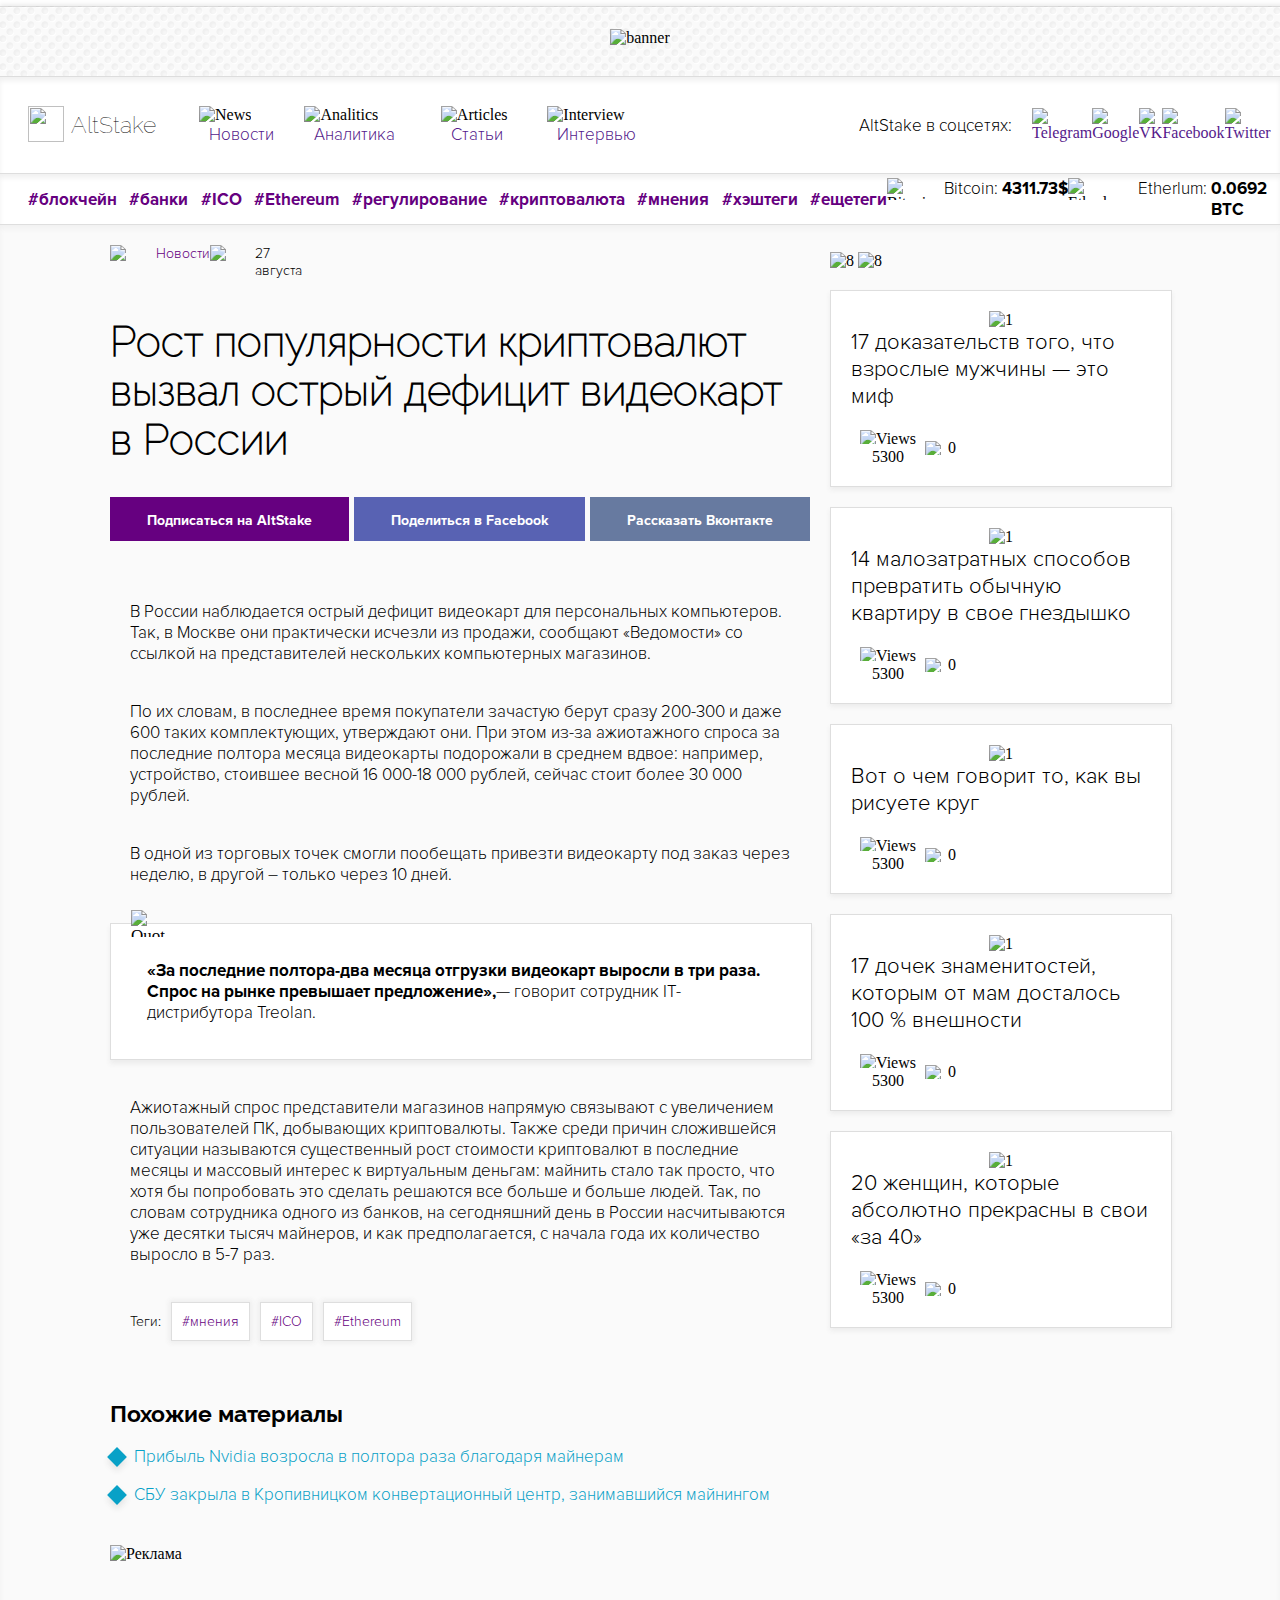
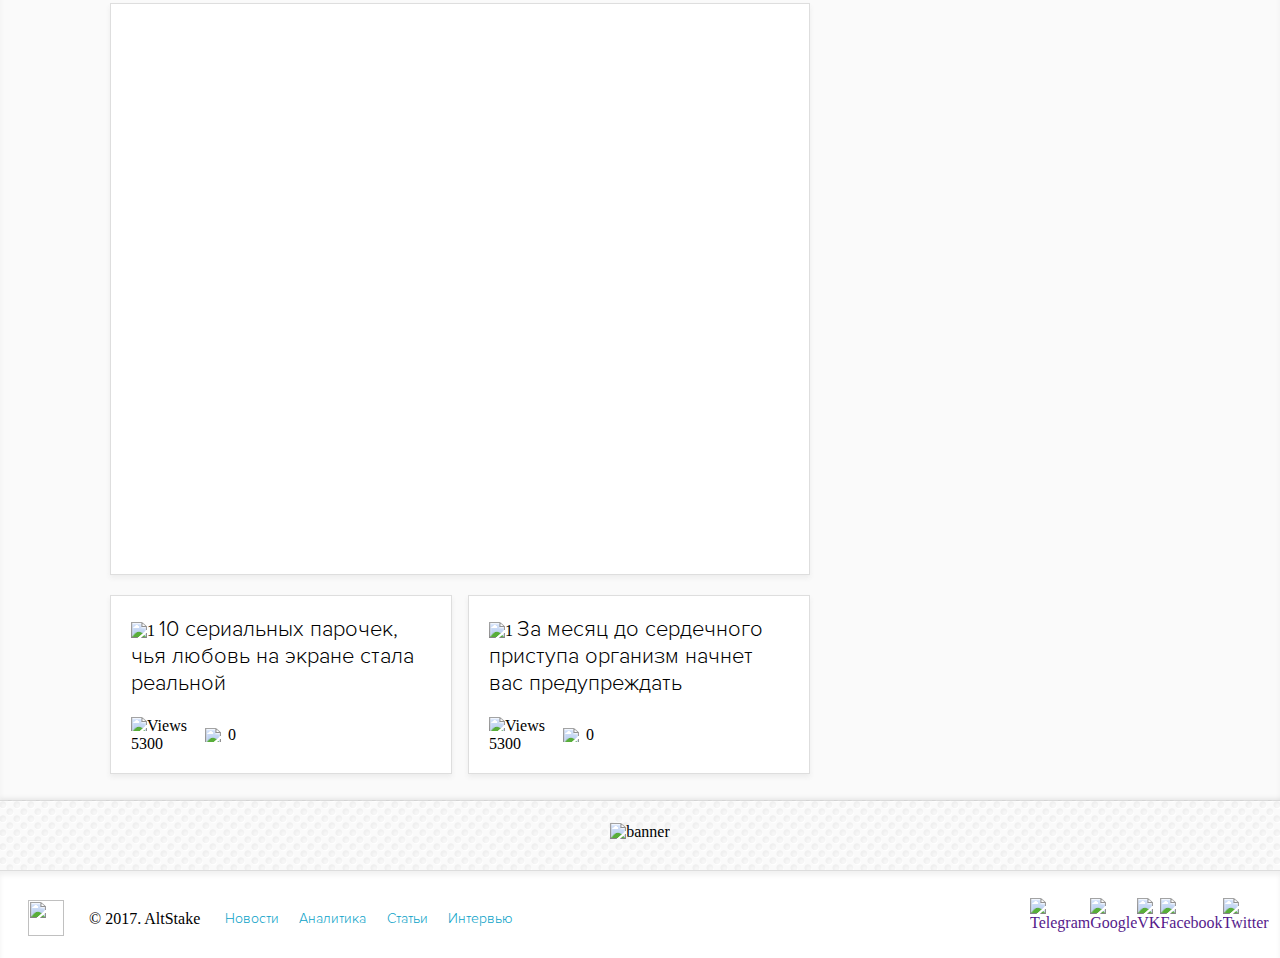
==== altStake/index.html @ 03b5935c "конец верстки" ====
<!doctype html>
<html lang="ru">
<head>
    <meta charset="UTF-8">
    <meta name="viewport"
          content="width=device-width, user-scalable=no, initial-scale=1.0, maximum-scale=1.0, minimum-scale=1.0">
    <meta http-equiv="X-UA-Compatible" content="ie=edge">
    <link rel="stylesheet" href="css/style.css">
    <link rel="icon" type="image/png" sizes="16x16" href="favicon-16x16.png">
    <title>AltStake</title>
</head>
<body>
    <div class="banner">
        <img src="img/top.png" alt="banner">
    </div>
    <div class="top flex between">
        <div class=" flex between top-left">
            <div class="top__logo">
                <img class="top__logo-img" src ="img/logo.png">
                <p class="top__logo-text"><span>Alt</span>Stake</p>
            </div>
            <div class="top__links flex between">
                <div class="top__link-nav">
                    <img src="img/news.png" alt="News"><a href="">Новости</a>
                </div>
                <div class="top__link-nav">
                    <img src="img/analitic.png" alt="Analitics"><a href="">Аналитика</a>
                </div>
                <div class="top__link-nav">
                    <img src="img/articles.png" alt="Articles"><a href="">Статьи</a>
                </div>
                <div class="top__link-nav">
                    <img src="img/interview.png" alt="Interview"><a href="">Интервью</a>
                </div>
            </div>
        </div>
        <div class=" flex between top-right">
            <p>AltStake в соцсетях: </p>
            <div class="flex between top-images">
                <a href="">
                    <img src="img/tg.png" alt="Telegram">
                </a>
                <a href="">
                    <img src="img/g.png" alt="Google">
                </a>
                <a href="">
                    <img src="img/vk.png" alt="VK">
                </a>
                <a href="">
                    <img src="img/fb.png" alt="Facebook">
                </a>
                <a href="">
                    <img src="img/tw.png" alt="Twitter">
                </a>
            </div>
        </div>
    </div>
    <div class="subtop-wrap">
        <div class="subtop flex between">
            <div class="subtop-left flex between" id="tags">
                <a href="">#блокчейн</a>
                <a href="">#банки</a>
                <a href="">#ICO</a>
                <a href="">#Ethereum</a>
                <a href="">#регулирование</a>
                <a href="">#криптовалюта</a>
                <a href="">#мнения</a>
                <a href="">#хэштеги</a>
                <a href="">#ещетеги</a>
            </div>
            <div class="subtop-right flex between">
                <div class="subtop-item flex">
                    <img src="img/coin.png" alt="Bitcoin">
                    <p>Bitcoin: </p>
                    <span>4311.73$</span>
                </div>
                <div class="subtop-item flex">
                    <img src="img/etherlum.png"alt="Etherlum">
                    <p>Etherlum: </p>
                    <span>0.0692 BTC</span>
                </div>
            </div>
        </div>
    </div>
    <div class="bg-wrap">

        <div class="flex between content ma">
            <div class="left-content call-2">
                <div class="info flex between">
                    <div class="info-news flex">
                        <img src="img/low-news.png" alt="News">
                        <a href="" class="news-link">Новости</a>
                    </div>
                    <div class="info-date flex">
                        <img src="img/low-date.png" alt="Date">
                        <p>27 августа</p>
                    </div>
                </div>
                <h1 class="title">Рост популярности криптовалют вызвал острый дефицит видеокарт в России</h1>
                <div class="share flex between call-2">
                    <a href="#" class="share-at">Подписаться на AltStake</a>
                    <a href="#" class="share-fb">Поделиться в Facebook</a>
                    <a href="#" class="share-vk">Рассказать Вконтакте</a>
                </div>
                <div class="text ma">
                    <p>В России наблюдается острый дефицит видеокарт для персональных компьютеров. Так, в Москве они практически исчезли из продажи, сообщают «Ведомости» со ссылкой на представителей нескольких компьютерных магазинов.</p>
                    <p>По их словам, в последнее время покупатели зачастую берут сразу 200-300 и даже 600 таких комплектующих, утверждают они. При этом из-за ажиотажного спроса за последние полтора месяца видеокарты подорожали в среднем вдвое: например, устройство, стоившее весной 16 000-18 000 рублей, сейчас стоит более 30 000 рублей.</p>
                    <p>В одной из торговых точек смогли пообещать привезти видеокарту под заказ через неделю, в другой – только через 10 дней.</p>
                    <div class="quotes call-2">
                        <img src="img/quotes.png" alt="Quotes">
                        <p><span>«За последние полтора-два месяца отгрузки видеокарт выросли в три раза. Спрос на рынке превышает предложение»,</span>— говорит сотрудник IT-дистрибутора Treolan.</p>
                    </div>
                    <p>Ажиотажный спрос представители магазинов напрямую связывают с увеличением пользователей ПК, добывающих криптовалюты. Также среди причин сложившейся ситуации называются существенный рост стоимости криптовалют в последние месяцы и массовый интерес к виртуальным деньгам: майнить стало так просто, что хотя бы попробовать это сделать решаются все больше и больше людей. Так, по словам сотрудника одного из банков, на сегодняшний день в России насчитываются уже десятки тысяч майнеров, и как предполагается, с начала года их количество выросло в 5-7 раз.</p>
                    <div class="tags flex">
                        <span>Теги: </span>
                        <a href="" class="tag">#мнения</a>
                        <a href="" class="tag">#ICO</a>
                        <a href="" class="tag">#Ethereum</a>
                    </div>
                </div>
                <div class="other">
                    <h3 class="other-title">Похожие материалы</h3>
                    <div class="other-link flex">
                        <div class="q"></div><a href="">Прибыль Nvidia возросла в полтора раза благодаря майнерам</a>
                    </div>
                    <div class="other-link flex">
                        <div class="q"></div><a href="">СБУ закрыла в Кропивницком конвертационный центр, занимавшийся майнингом</a>
                    </div>
                </div>
                <img src="img/top.png" alt="Реклама" class="plug">
                <div id="disqus_thread"></div>
                <div class="call-2 flex between">
                    <div class="ad call">
                        <img src="img/1.png" alt="1">
                        <a class="ad_title">10 сериальных парочек, чья любовь на экране стала реальной</a>
                        <div class="ad_info flex between">
                            <div class="ad_info-block">
                                <img src="img/views.png" alt="Views">
                                <span>5300</span>
                            </div>
                            <div class="ad_info-block flex">
                                <img src="img/comments.png" alt="Comments">
                                <span class="m">0</span>
                            </div>
                        </div>
                    </div>
                    <div class="ad call">
                        <img src="img/2.png" alt="1">
                        <a class="ad_title">За месяц до сердечного приступа организм начнет вас предупреждать</a>
                        <div class="ad_info flex between">
                            <div class="ad_info-block">
                                <img src="img/views.png" alt="Views">
                                <span>5300</span>
                            </div>
                            <div class="ad_info-block flex">
                                <img src="img/comments.png" alt="Comments">
                                <span class="m">0</span>
                            </div>
                        </div>
                    </div>
                </div>
            </div>
            <div class="right-content column">
                <img src="img/8.png" alt="8" class="right-content--img">
                <img src="img/8.png" alt="8" class="right-content--img">
                <div class="ad column center">
                    <img src="img/7.png" alt="1" class="right-img">
                    <br>
                    <div class="ad_text">
                        <a class="ad_title">17 доказательств того, что взрослые мужчины — это миф</a>
                    </div>
                    <div class="ad_info flex between">
                        <div class="ad_info-block">
                            <img src="img/views.png" alt="Views">
                            <span>5300</span>
                        </div>
                        <div class="ad_info-block flex">
                            <img src="img/comments.png" alt="Comments">
                            <span class="m">0</span>
                        </div>
                    </div>
                </div>
                <div class="ad column center">
                    <img src="img/6.png" alt="1" class="right-img">
                    <br>
                    <div class="ad_text">
                        <a class="ad_title">14 малозатратных способов превратить обычную квартиру в свое гнездышко</a>
                    </div>
                    <div class="ad_info flex between">
                        <div class="ad_info-block">
                            <img src="img/views.png" alt="Views">
                            <span>5300</span>
                        </div>
                        <div class="ad_info-block flex">
                            <img src="img/comments.png" alt="Comments">
                            <span class="m">0</span>
                        </div>
                    </div>
                </div>
                <div class="ad column center">
                    <img src="img/5.png" alt="1" class="right-img">
                    <br>
                    <div class="ad_text">
                        <a class="ad_title">Вот о чем говорит то, как вы рисуете круг</a>
                    </div>
                    <div class="ad_info flex between">
                        <div class="ad_info-block">
                            <img src="img/views.png" alt="Views">
                            <span>5300</span>
                        </div>
                        <div class="ad_info-block flex">
                            <img src="img/comments.png" alt="Comments">
                            <span class="m">0</span>
                        </div>
                    </div>
                </div>
                <div class="ad column center">
                    <img src="img/4.png" alt="1" class="right-img">
                    <br>
                    <div class="ad_text">
                        <a class="ad_title">17 дочек знаменитостей, которым от мам досталось 100 % внешности</a>
                    </div>
                    <div class="ad_info flex between">
                        <div class="ad_info-block">
                            <img src="img/views.png" alt="Views">
                            <span>5300</span>
                        </div>
                        <div class="ad_info-block flex">
                            <img src="img/comments.png" alt="Comments">
                            <span class="m">0</span>
                        </div>
                    </div>
                </div>
                <div class="ad column center">
                    <img src="img/3.png" alt="1" class="right-img">
                    <br>
                    <div class="ad_text">
                        <a class="ad_title">20 женщин, которые абсолютно прекрасны в свои «за 40»</a>
                    </div>
                    <div class="ad_info flex between">
                        <div class="ad_info-block">
                            <img src="img/views.png" alt="Views">
                            <span>5300</span>
                        </div>
                        <div class="ad_info-block flex">
                            <img src="img/comments.png" alt="Comments">
                            <span class="m">0</span>
                        </div>
                    </div>
                </div>
            </div>
        </div>
        <div class="banner">
            <img src="img/top.png" alt="banner">
        </div>
        <div class="bottom flex between">
            <div class=" flex between bottom-left">
                <div class="bottom__logo">
                    <img class="bottom__logo-img" src ="img/logo.png">
                    <p class="bottom__logo-text">© 2017. AltStake </p>
                </div>
                <div class="bottom__links flex between">
                    <div class="bottom__link-nav">
                        <a href="">Новости</a>
                    </div>
                    <div class="bottom__link-nav">
                        <a href="">Аналитика</a>
                    </div>
                    <div class="bottom__link-nav">
                        <a href="">Статьи</a>
                    </div>
                    <div class="bottom__link-nav">
                       <a href="">Интервью</a>
                    </div>
                </div>
            </div>
            <div class=" flex between bottom-right">
                <div class="flex between bottom-images">
                    <a href="">
                        <img src="img/tg.png" alt="Telegram">
                    </a>
                    <a href="">
                        <img src="img/g.png" alt="Google">
                    </a>
                    <a href="">
                        <img src="img/vk.png" alt="VK">
                    </a>
                    <a href="">
                        <img src="img/fb.png" alt="Facebook">
                    </a>
                    <a href="">
                        <img src="img/tw.png" alt="Twitter">
                    </a>
                </div>
            </div>
        </div>
    </div>
<script type="text/javascript" src="js/script.js"></script>
<script type="text/javascript" src="js/jquery-3.2.1.min.js"></script>
    <script>

        (function() { // DON'T EDIT BELOW THIS LINE
            var d = document, s = d.createElement('script');
            s.src = 'https://altstake.disqus.com/embed.js';
            s.setAttribute('data-timestamp', +new Date());
            (d.head || d.body).appendChild(s);
        })();
    </script>
    <noscript>Please enable JavaScript to view the <a href="https://disqus.com/?ref_noscript">comments powered by Disqus.</a></noscript>
</body>
</html>
---- altStake/css/style.css ----
@font-face {
    font-family: 'Proxima Nova Light';
    src: url('../../fonts/Proxima Nova Light.otf');
    font-weight: 200;
    font-style: italic;
}
@font-face {
    font-family: 'Proxima Nova';
    src: url('../../fonts/Proxima Nova Extrabold Italic.otf');
    font-weight: 800;
    font-style: normal;
}
@font-face {
    font-family: 'Proxima Nova Bold';
    src: url('../../fonts/Proxima Nova Bold.otf');
    font-weight: 500;
    font-style: normal;
}
@font-face {
    font-family: 'Raleway-Thin';
    src: url('../../fonts/Raleway-Thin.ttf'),
    url('../../fonts/Raleway-Thin.woff'),
    url('../../fonts/Raleway-Thin.woff2');
    font-weight: 100;
    font-style: normal;
}
@font-face {
    font-family: 'Raleway-Bold';
    src: url('../../fonts/Raleway-Bold.ttf'),
    url('../../fonts/Raleway-Bold.woff'),
    url('../../fonts/Raleway-Bold.woff2');
    font-weight: 500;
    font-style: normal;
}
body{
    margin: 0;
    padding: 0;
}
a{
    text-decoration: none;
}
span, p, h1, h2, h3, h4, h5{
    margin-top: 0;
    margin-bottom: 0;
}
.fl{
    float: left;
}
.fr{
    float: right;
}
.clearfix{
    position: relative;
}
.clearfix:after{
    position: absolute;
    content: '';
    display: table;
    width: 100%;
    height: 5px;
}
.flex{
    display: flex;
}
.between{
    justify-content: space-between;
}
.ma{
    margin: auto;
}
.center{
    text-align: center;
}
.call{
    width: 300px;
}
.call-2{
    width: 700px;
}
.column{
    width: 340px;
}
.wrapper{
    width: 1060px;
    margin: auto;
}
.top{
    background: #fff;
    border-top: 1px solid #dddddd;
    -webkit-box-shadow: inset 0px 4px 5px 0px rgba(241,241,241,1);
    -moz-box-shadow: inset 0px 4px 5px 0px rgba(241,241,241,1);
    box-shadow: inset 0px 4px 5px 0px rgba(241,241,241,1);
}
.top-images{
    width: 220px;
}
.top-images img{
    width: 36px;
    height: 36px;

}
.bottom-images img{
    width: 36px;
    height: 36px;

}
.top__logo{
    margin-top: 29px;
}
.top__links{
    width: 486px;
}
.top__link-nav a{
    font-family: "Proxima Nova Light";
    font-size: 17px;
    margin-left: 10px;
}
.top__links img{
    width: 16px;
    height: 16px;
}
.top-left{
    margin-left: 28px;
    align-items: center;
    width: 657px;
}
.top__logo-img{
    width: 36px;
    height: 36px;
}
.top__logo-text{
    font-family: 'Raleway-Thin';
    font-size: 23px;
    position: relative;
    left: 43px;
    top: -35px;
}
.top-right{
    width: 393px;
    align-items: center;
    margin-top: 0;
    margin-right: 28px;
}
.top-right p{
    font-family: "Proxima Nova Light";
    font-size: 17px;
}
.top-right div>img{
    width: 36px;
    height: 36px;
}
.subtop-wrap{
    border-top: 1px solid #dedede;
    border-bottom: 1px solid #dedede;
    -webkit-box-shadow: inset 0px 4px 5px 0px rgba(241,241,241,1);
    -moz-box-shadow: inset 0px 4px 5px 0px rgba(241,241,241,1);
    box-shadow: inset 0px 4px 5px 0px rgba(241,241,241,1);
}
.subtop{
    align-items: center;
    margin: 0 28px;
    height: 50px;
    align-items: center;
}
.subtop-right{
    width: 365px;
}
.subtop-left a{
    color: #660080;
    font-family: "Proxima Nova Bold";
    font-size: 17px;
}
.subtop-left{
    width: 860px;
}
.subtop-item p{
    margin-left: 10px;
    font-family: "Proxima Nova Light";
    font-size: 17px;
}
.subtop-item span{
    font-family: "Proxima Nova Bold";
    font-size: 17px;
    margin-left: 4px;
}
.subtop-item img{
    height: 22px;
}
.info{
    width: 195px;
}
.bg-wrap{
    background: rgb(250, 250, 250);
    -webkit-box-shadow: inset 0px 4px 5px 0px rgba(241,241,241,1);
    -moz-box-shadow: inset 0px 4px 5px 0px rgba(241,241,241,1);
    box-shadow: inset 0px 4px 5px 0px rgba(241,241,241,1);
}
.content{
    width: 1060px;
    padding-bottom: 20px;
}
.left-content{
    margin-top: 20px;
}
.title{
    margin-top: 38px;
    font-family: Raleway-Thin;
    font-size: 42px;
}
.share{
    margin-top: 33px;
}
.info-news img,
.info-date img{
    height: 16px;
}
.info-news a,
.info-date p{
    font-family: "Proxima Nova Light";
    font-size: 14px;
    margin-left: 10px;
}
.news-link{
    color: #660080;
}
.share a{
    font-family: "Proxima Nova Bold";
    font-size: 14px;
    color: #fff;
    padding: 15px 37px 12px 37px;
}
.share-at{
    background: rgb(102, 0, 128);
}
.share-fb{
    background: rgb(88, 98, 179);
}
.share-vk{
    background: rgb(103, 122, 160);
}
.text{
    width: 660px;
    margin-top: 60px;
}
.text p{
    font-family: "Proxima Nova Light";
    font-size: 17px;
    margin-top: 37px;
}
.quotes{
    position: relative;
    background: #fff;
    border: 1px solid rgb(222, 222, 222);
    font-size: 17px;
    margin-left: -20px;
    padding: 36px;
    max-width: 628px;
    margin-top: 38px;
    -webkit-box-shadow: 0px 4px 5px 0px rgba(236,236,236,1);
    -moz-box-shadow: 0px 4px 5px 0px rgba(236,236,236,1);
    box-shadow: 0px 4px 5px 0px rgba(236,236,236,1);
}
.quotes p{
    margin-top: 0;
}
.quotes img{
    position: absolute;
    width: 34px;
    height: 27px;
    top: -14px;
    left: 20px;
}
.quotes span{
    font-family: "Proxima Nova Bold";
}
.quotes p{
    font-family: "Proxima Nova Light";
}
.tags{
    margin-top: 37px;
    align-items: center;
}
.tags span{
    font-family: "Proxima Nova Light";
    font-size: 14px;
    margin-right: 5px;
}
.tag{
    padding: 10px;
    color: #660080;
    font-family: "Proxima Nova Light";
    font-size: 14px;
    background: #fff;
    margin: 0 5px;
    border: 1px solid rgb(222, 222, 222);
    -webkit-box-shadow: 0px 0px 5px 2px rgba(237,237,237,1);
    -moz-box-shadow: 0px 0px 5px 2px rgba(237,237,237,1);
    box-shadow: 0px 0px 5px 2px rgba(237,237,237,1);
}
.other{
    margin-top: 59px;
}
.other-title{
    font-family: Raleway-Bold;
    font-size: 23px;
    margin-bottom: 19px;
}
.other-link{
    margin-top: 17px;
    align-items: center;
}
.other-link a{
    margin-left: 10px;
}
.q{
    background-color: #08a1c7;
    width: 14px;
    height: 14px;
    transform: rotate(45deg);
    -webkit-box-shadow: 3px 3px 6px 0 rgba(228,228,228,1);
    -moz-box-shadow: 3px 3px 6px 0 rgba(228,228,228,1);
    box-shadow: 3px 3px 6px 0 rgba(228,228,228,1);
}
.other-link a{
    color: #08a1c7;
    font-family: "Proxima Nova Light";
    font-size: 17px;
}
.plug{
    margin-top: 40px;
    max-width: 700px;
}
#disqus_thread{
    margin-top: 40px;
    border: 1px solid rgb(222, 222, 222);
    padding: 20px;
    background: rgb(255, 255, 255);
    min-height: 530px;
    -webkit-box-shadow: 0px 3px 5px 0px rgba(237,237,237,1);
    -moz-box-shadow: 0px 3px 5px 0px rgba(237,237,237,1);
    box-shadow: 0px 3px 5px 0px rgba(237,237,237,1);
}
.ad_info-block{
    margin-top: 20px;
    align-items: center;
}
.m{
    margin-left: 7px;
}
.ad{
    background: rgb(255, 255, 255);
    margin-top: 20px;
    padding: 20px;
    border: 1px solid rgb(222, 222, 222);
    cursor: pointer;
    -webkit-box-shadow: 0px 3px 5px 0px rgba(236,236,236,1);
    -moz-box-shadow: 0px 3px 5px 0px rgba(236,236,236,1);
    box-shadow: 0px 3px 5px 0px rgba(236,236,236,1);
}
.ad_text{
    max-width: 300px;
    margin: auto;
    text-align: left;
}
.ad_title{
    font-family: "Proxima Nova Light";
    font-size: 22px;
    margin-top: 22px;
}
.ad_info{
    width: 105px;
}
.ad_info-block img{
    width: 16px;
    max-height: 14px;
}
.right-content--img{
    height: 292px;
    margin-top: 27px;
}
.right-content .ad{
    padding: 0;
}
.right-content .ad .ad_info{
    margin-left: 20px;
    margin-bottom: 20px;
}
.right-img{
    margin-top: 20px;
}
.banner{
    padding: 29px 0;
    text-align: center;
    background: url('../img/plug-bg.png') repeat;
}
.banner img{
    max-width: 820px;
}
.bottom{
    background: #fff;
    border-top: 1px solid #dddddd;
    -webkit-box-shadow: inset 0px 4px 5px 0px rgba(241,241,241,1);
    -moz-box-shadow: inset 0px 4px 5px 0px rgba(241,241,241,1);
    box-shadow: inset 0px 4px 5px 0px rgba(241,241,241,1);
    /* +++ shadow top&bottom*/
}
.bottom-images{
    width: 220px;
}
.bottom__logo{
    margin-top: 29px;
}
.bottom__links{
    width: 297px;
    margin-top: 7px;
}
.bottom__link-nav a{
    font-family: "Proxima Nova Light";
    font-size: 14px;
    margin-left: 10px;
    color: #08a1c7;
}
.bottom__links img{
    width: 16px;
    height: 16px;
}
.bottom-left{
    margin-left: 28px;
    align-items: center;
    width: 484px;
}
.bottom__logo-img{
    width: 36px;
    height: 36px;
}
.bottom__logo-text{
    font-family: "Proxima Nova Light"
    font-size: 14px;
    position: relative;
    left: 43px;
    top: -30px;
    margin-left: 18px;
}
.bottom-right{
    width: 222px;
    align-items: center;
    margin-top: 0;
    margin-right: 28px;
}
.bottom-right p{
    font-family: "Proxima Nova Light";
    font-size: 17px;
}
.bottom-right div>img{
    width: 36px;
    height: 36px;
}
#disqus_thread p{
    font-family: "Raleway-Bold" !important;
}
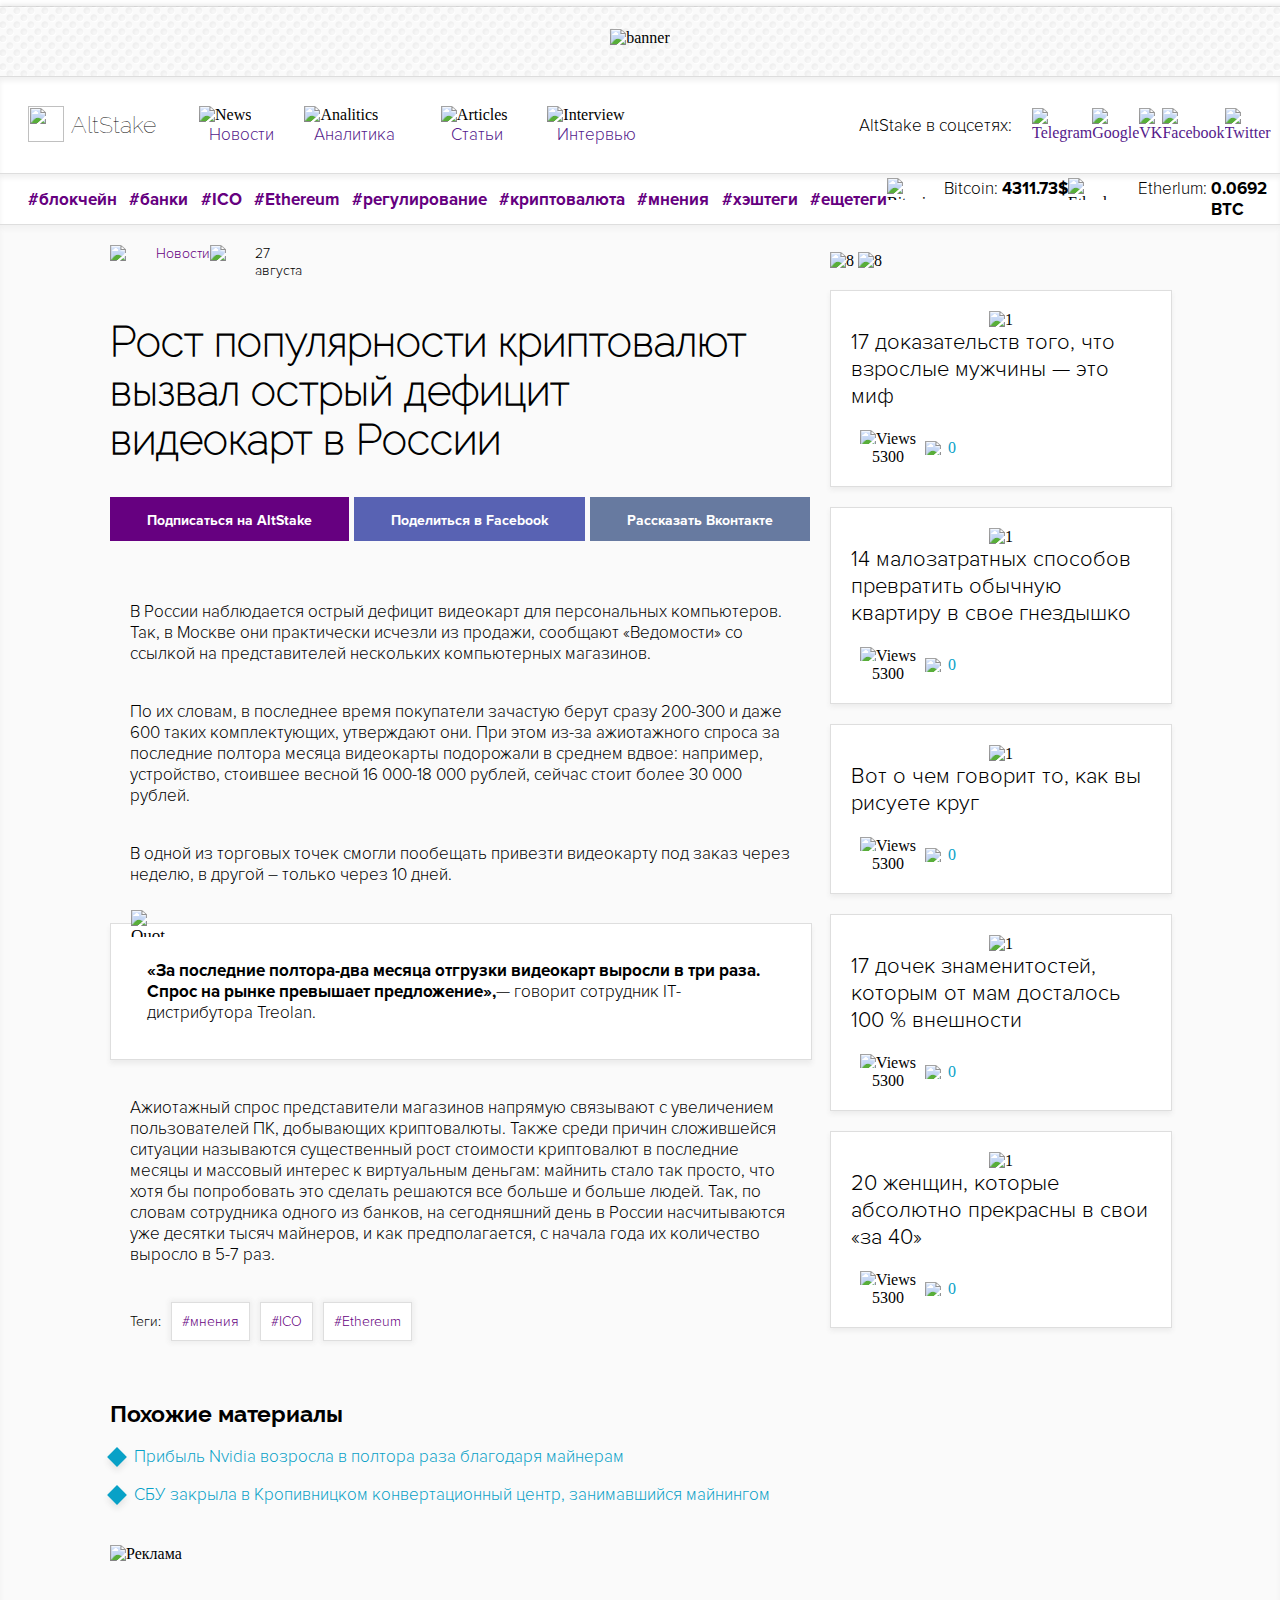
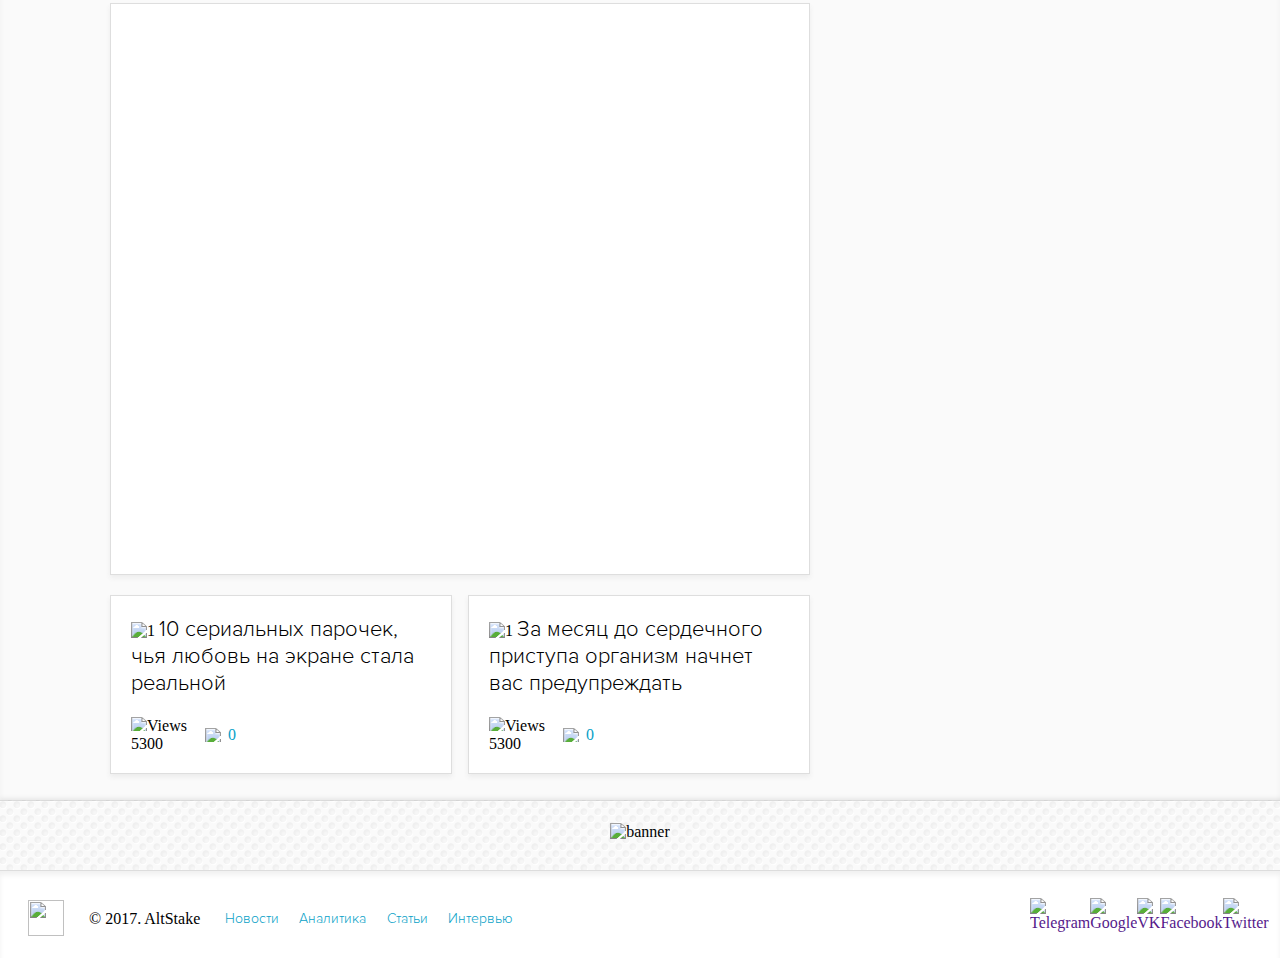
==== commit d22d7f00: "fixed" ====
--- a/altStake/index.html
+++ b/altStake/index.html
@@ -96,7 +96,7 @@
                         <p>27 августа</p>
                     </div>
                 </div>
-                <h1 class="title">Рост популярности криптовалют вызвал острый дефицит видеокарт в России</h1>
+                <h1 class="title">Рост популярности криптовалют вызвал острый дефицит<br> видеокарт в России</h1>
                 <div class="share flex between call-2">
                     <a href="#" class="share-at">Подписаться на AltStake</a>
                     <a href="#" class="share-fb">Поделиться в Facebook</a>
--- a/altStake/css/style.css
+++ b/altStake/css/style.css
@@ -171,7 +171,7 @@
     font-size: 17px;
 }
 .subtop-left{
-    width: 860px;
+    width: 955px;
 }
 .subtop-item p{
     margin-left: 10px;
@@ -346,6 +346,7 @@
 }
 .m{
     margin-left: 7px;
+    color: #08a1c7;
 }
 .ad{
     background: rgb(255, 255, 255);
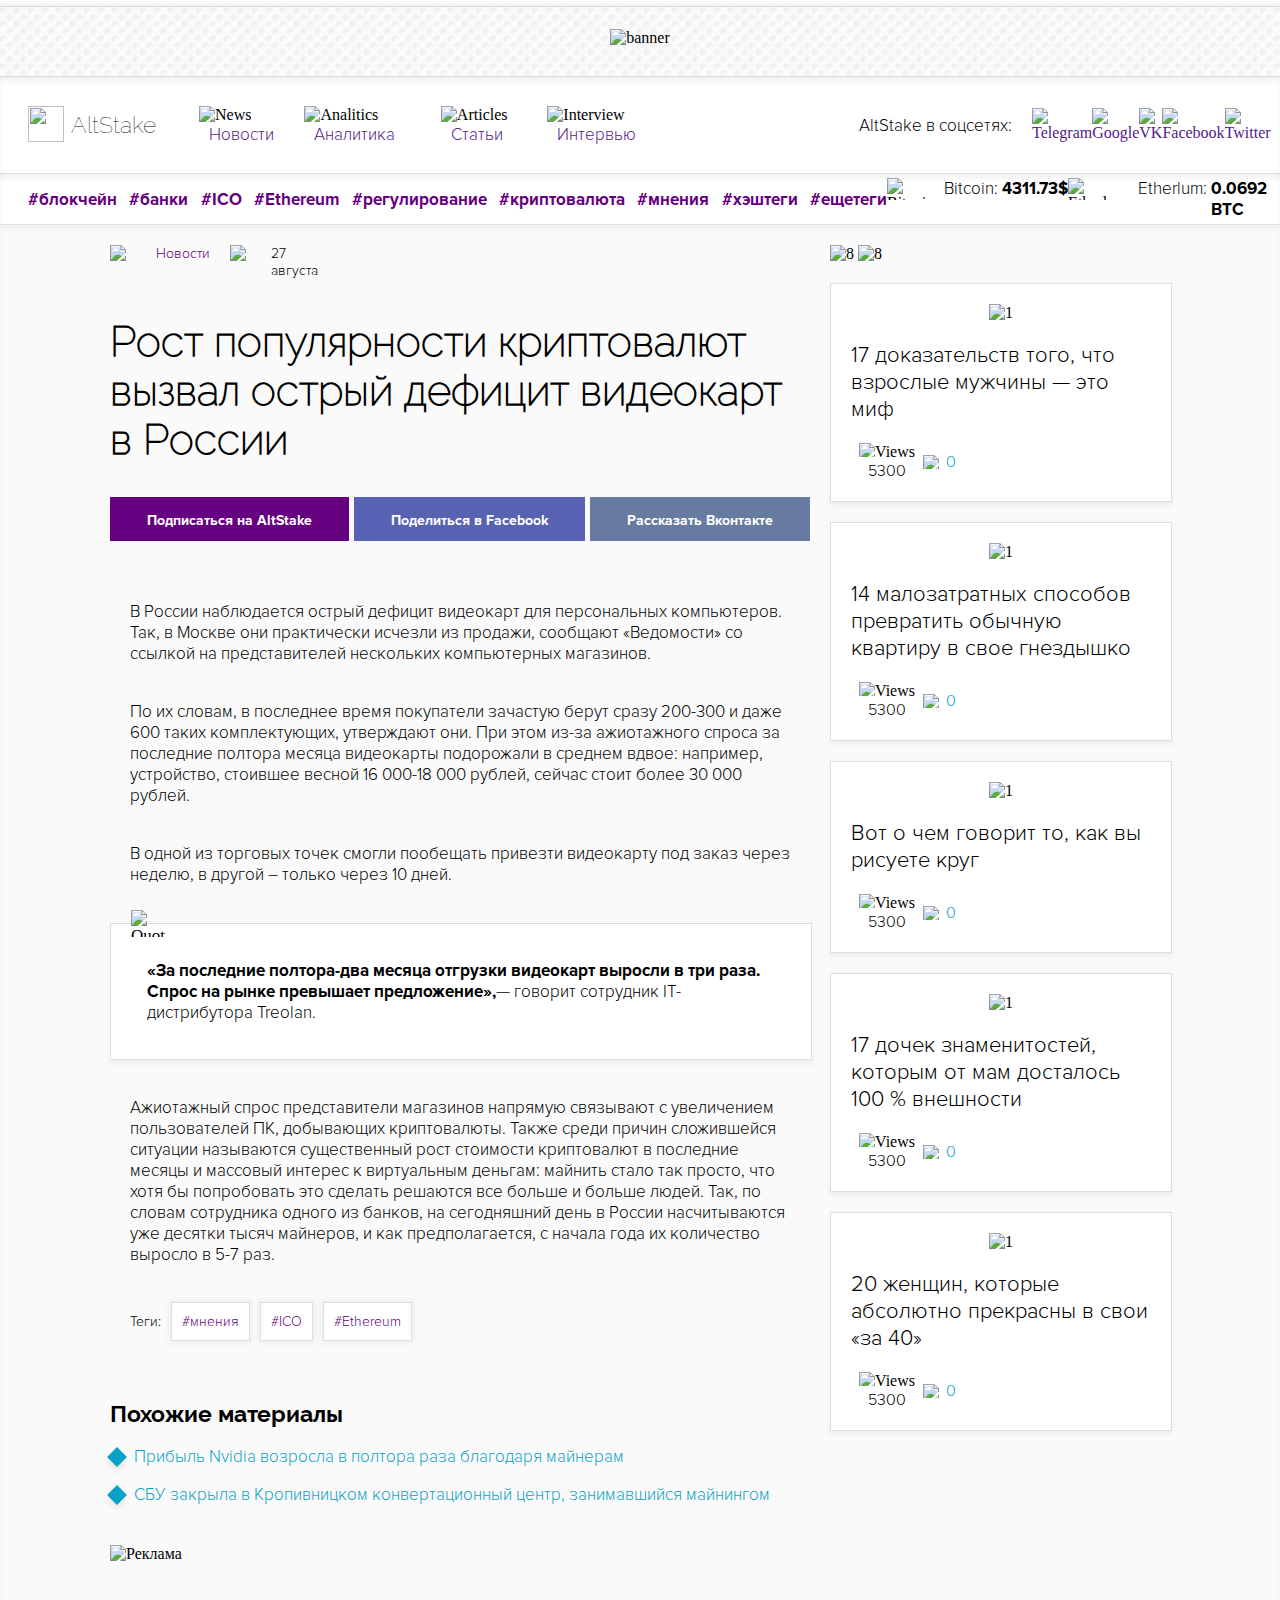
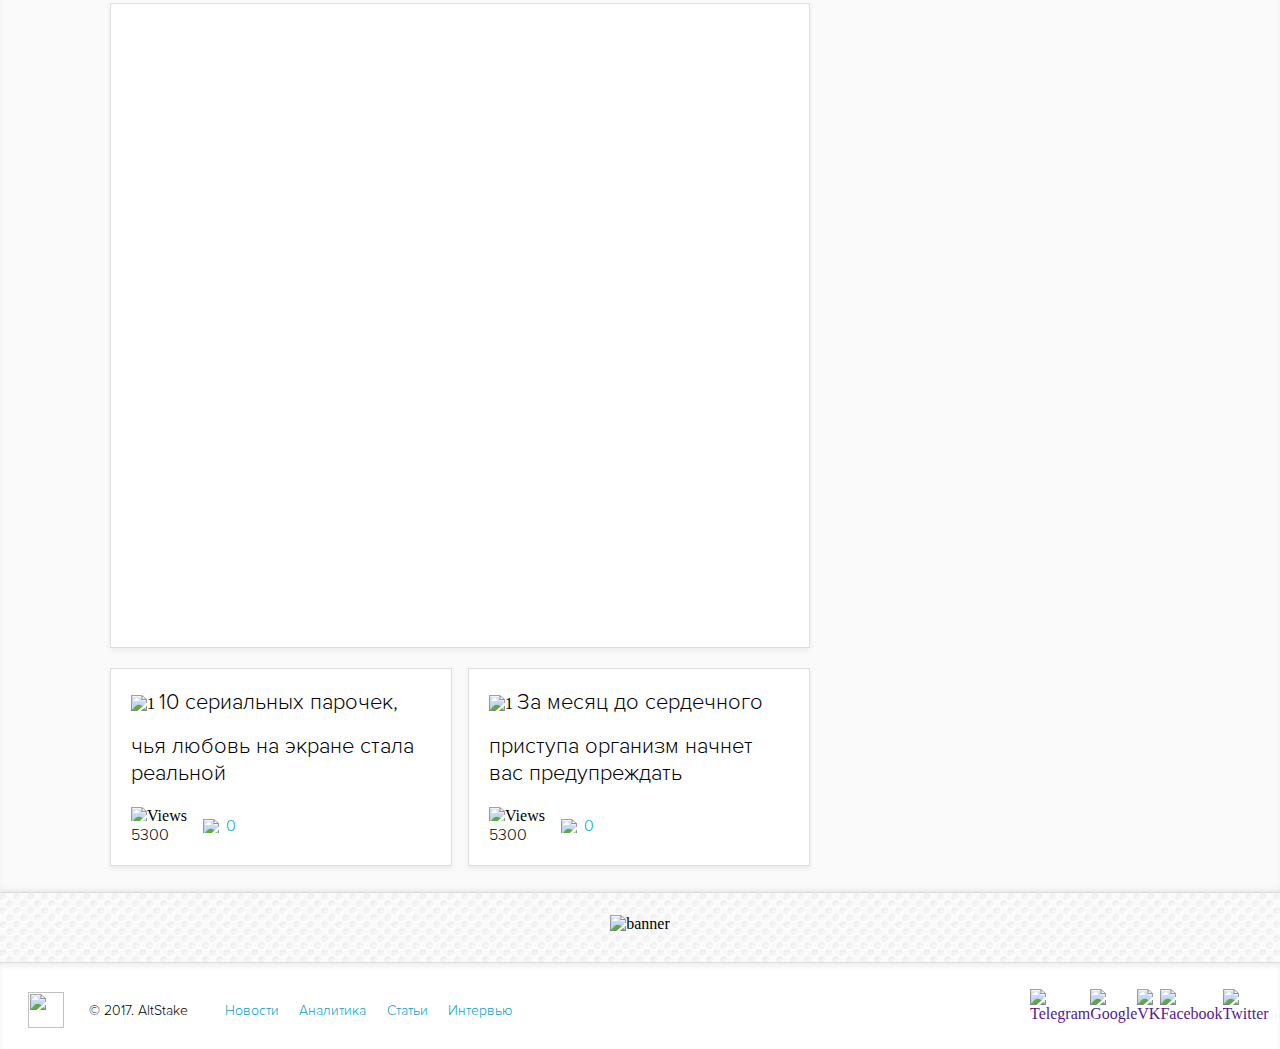
==== commit b04d9f37: "bug fix" ====
--- a/altStake/index.html
+++ b/altStake/index.html
@@ -19,6 +19,7 @@
                 <img class="top__logo-img" src ="img/logo.png">
                 <p class="top__logo-text"><span>Alt</span>Stake</p>
             </div>
+            <div class="burger"></div>
             <div class="top__links flex between">
                 <div class="top__link-nav">
                     <img src="img/news.png" alt="News"><a href="">Новости</a>
@@ -86,7 +87,7 @@
 
         <div class="flex between content ma">
             <div class="left-content call-2">
-                <div class="info flex between">
+                <div class="info flex">
                     <div class="info-news flex">
                         <img src="img/low-news.png" alt="News">
                         <a href="" class="news-link">Новости</a>
@@ -96,7 +97,7 @@
                         <p>27 августа</p>
                     </div>
                 </div>
-                <h1 class="title">Рост популярности криптовалют вызвал острый дефицит<br> видеокарт в России</h1>
+                <h1 class="title">Рост популярности криптовалют вызвал острый дефицит видеокарт в России</h1>
                 <div class="share flex between call-2">
                     <a href="#" class="share-at">Подписаться на AltStake</a>
                     <a href="#" class="share-fb">Поделиться в Facebook</a>
@@ -106,10 +107,10 @@
                     <p>В России наблюдается острый дефицит видеокарт для персональных компьютеров. Так, в Москве они практически исчезли из продажи, сообщают «Ведомости» со ссылкой на представителей нескольких компьютерных магазинов.</p>
                     <p>По их словам, в последнее время покупатели зачастую берут сразу 200-300 и даже 600 таких комплектующих, утверждают они. При этом из-за ажиотажного спроса за последние полтора месяца видеокарты подорожали в среднем вдвое: например, устройство, стоившее весной 16 000-18 000 рублей, сейчас стоит более 30 000 рублей.</p>
                     <p>В одной из торговых точек смогли пообещать привезти видеокарту под заказ через неделю, в другой – только через 10 дней.</p>
-                    <div class="quotes call-2">
+                    <blockquote class="quotes call-2">
                         <img src="img/quotes.png" alt="Quotes">
                         <p><span>«За последние полтора-два месяца отгрузки видеокарт выросли в три раза. Спрос на рынке превышает предложение»,</span>— говорит сотрудник IT-дистрибутора Treolan.</p>
-                    </div>
+                    </blockquote>
                     <p>Ажиотажный спрос представители магазинов напрямую связывают с увеличением пользователей ПК, добывающих криптовалюты. Также среди причин сложившейся ситуации называются существенный рост стоимости криптовалют в последние месяцы и массовый интерес к виртуальным деньгам: майнить стало так просто, что хотя бы попробовать это сделать решаются все больше и больше людей. Так, по словам сотрудника одного из банков, на сегодняшний день в России насчитываются уже десятки тысяч майнеров, и как предполагается, с начала года их количество выросло в 5-7 раз.</p>
                     <div class="tags flex">
                         <span>Теги: </span>
@@ -131,7 +132,7 @@
                 <div id="disqus_thread"></div>
                 <div class="call-2 flex between">
                     <div class="ad call">
-                        <img src="img/1.png" alt="1">
+                        <img src="img/1.png" alt="1" class="left-img">
                         <a class="ad_title">10 сериальных парочек, чья любовь на экране стала реальной</a>
                         <div class="ad_info flex between">
                             <div class="ad_info-block">
@@ -145,7 +146,7 @@
                         </div>
                     </div>
                     <div class="ad call">
-                        <img src="img/2.png" alt="1">
+                        <img src="img/2.png" alt="1" class="left-img">
                         <a class="ad_title">За месяц до сердечного приступа организм начнет вас предупреждать</a>
                         <div class="ad_info flex between">
                             <div class="ad_info-block">
--- a/altStake/css/style.css
+++ b/altStake/css/style.css
@@ -134,6 +134,9 @@
     position: relative;
     left: 43px;
     top: -35px;
+}
+.info-date{
+    margin-left: 20px;
 }
 .top-right{
     width: 393px;
@@ -335,7 +338,7 @@
     border: 1px solid rgb(222, 222, 222);
     padding: 20px;
     background: rgb(255, 255, 255);
-    min-height: 530px;
+    min-height: 603px;
     -webkit-box-shadow: 0px 3px 5px 0px rgba(237,237,237,1);
     -moz-box-shadow: 0px 3px 5px 0px rgba(237,237,237,1);
     box-shadow: 0px 3px 5px 0px rgba(237,237,237,1);
@@ -358,10 +361,14 @@
     -moz-box-shadow: 0px 3px 5px 0px rgba(236,236,236,1);
     box-shadow: 0px 3px 5px 0px rgba(236,236,236,1);
 }
+/*.ad img{*/
+    /*margin-bottom: 20px;*/
+/*}*/
 .ad_text{
     max-width: 300px;
     margin: auto;
     text-align: left;
+
 }
 .ad_title{
     font-family: "Proxima Nova Light";
@@ -377,13 +384,20 @@
 }
 .right-content--img{
     height: 292px;
-    margin-top: 27px;
+    margin-top: 20px;
+}
+.ad_info-block span{
+    font-family: "Proxima Nova Light";
 }
 .right-content .ad{
     padding: 0;
 }
 .right-content .ad .ad_info{
     margin-left: 20px;
+    margin-bottom: 20px;
+}
+.left-img,
+.right-img{
     margin-bottom: 20px;
 }
 .right-img{
@@ -395,6 +409,7 @@
     background: url('../img/plug-bg.png') repeat;
 }
 .banner img{
+    width: 100%;
     max-width: 820px;
 }
 .bottom{
@@ -435,7 +450,7 @@
     height: 36px;
 }
 .bottom__logo-text{
-    font-family: "Proxima Nova Light"
+    font-family: "Proxima Nova Light";
     font-size: 14px;
     position: relative;
     left: 43px;
@@ -458,4 +473,89 @@
 }
 #disqus_thread p{
     font-family: "Raleway-Bold" !important;
+}
+@media screen and (min-width: 320px) and (max-width: 480px) {
+    html {
+        -webkit-text-size-adjust: none;
+    }
+    body{
+        overflow-x: hidden;
+    }
+    p, span{
+        font-size: 14px !important;
+    }
+    .banner img {
+        width: 264%;
+        max-width: none;
+    }
+    img {
+        max-width: 100%;
+        height: auto;
+        width: auto\9; /* ie8 */
+    }
+    .call{
+        width: 135px;
+    }
+    .call-2,
+    .call-3,
+    .call-4,
+    .call-5,
+    .call-6{
+        width: 280px;
+    }
+    .top__links{
+        display: none;
+    }
+    .top-right{
+        display: none;
+    }
+    .burger{
+        width: 27px;
+        top: -2px;
+        right: 20px;
+        position: relative;
+        background: #08a1c7;
+        height: 5px;
+        z-index: 2;
+    }
+    .burger-drop{
+        display: none;
+        position: absolute;
+        width: 300px;
+        background: #fff;
+        left: -8px;
+        z-index: 1;
+        -webkit-box-shadow: 0px 0px 5px 5px rgba(241,241,241,1);
+        -moz-box-shadow: 0px 0px 5px 5px rgba(241,241,241,1);
+        box-shadow: 0px 0px 5px 5px rgba(241,241,241,1);
+    }
+
+    .burger:before{
+        content: '';
+        width: 27px;
+        background: #08a1c7;
+        height: 5px;
+        position: absolute;
+        top: 8px;
+    }
+    .burger:after{
+        content: '';
+        width: 27px;
+        background: #08a1c7;
+        height: 5px;
+        position: absolute;
+        bottom: 8px;
+    }
+    .subtop-left{
+        display: none;
+    }
+    .right-content{
+        display: none;
+    }
+    .subtop-right{
+        width: 280px;
+    }
+    .subtop-item{
+        width: 140px;
+    }
 }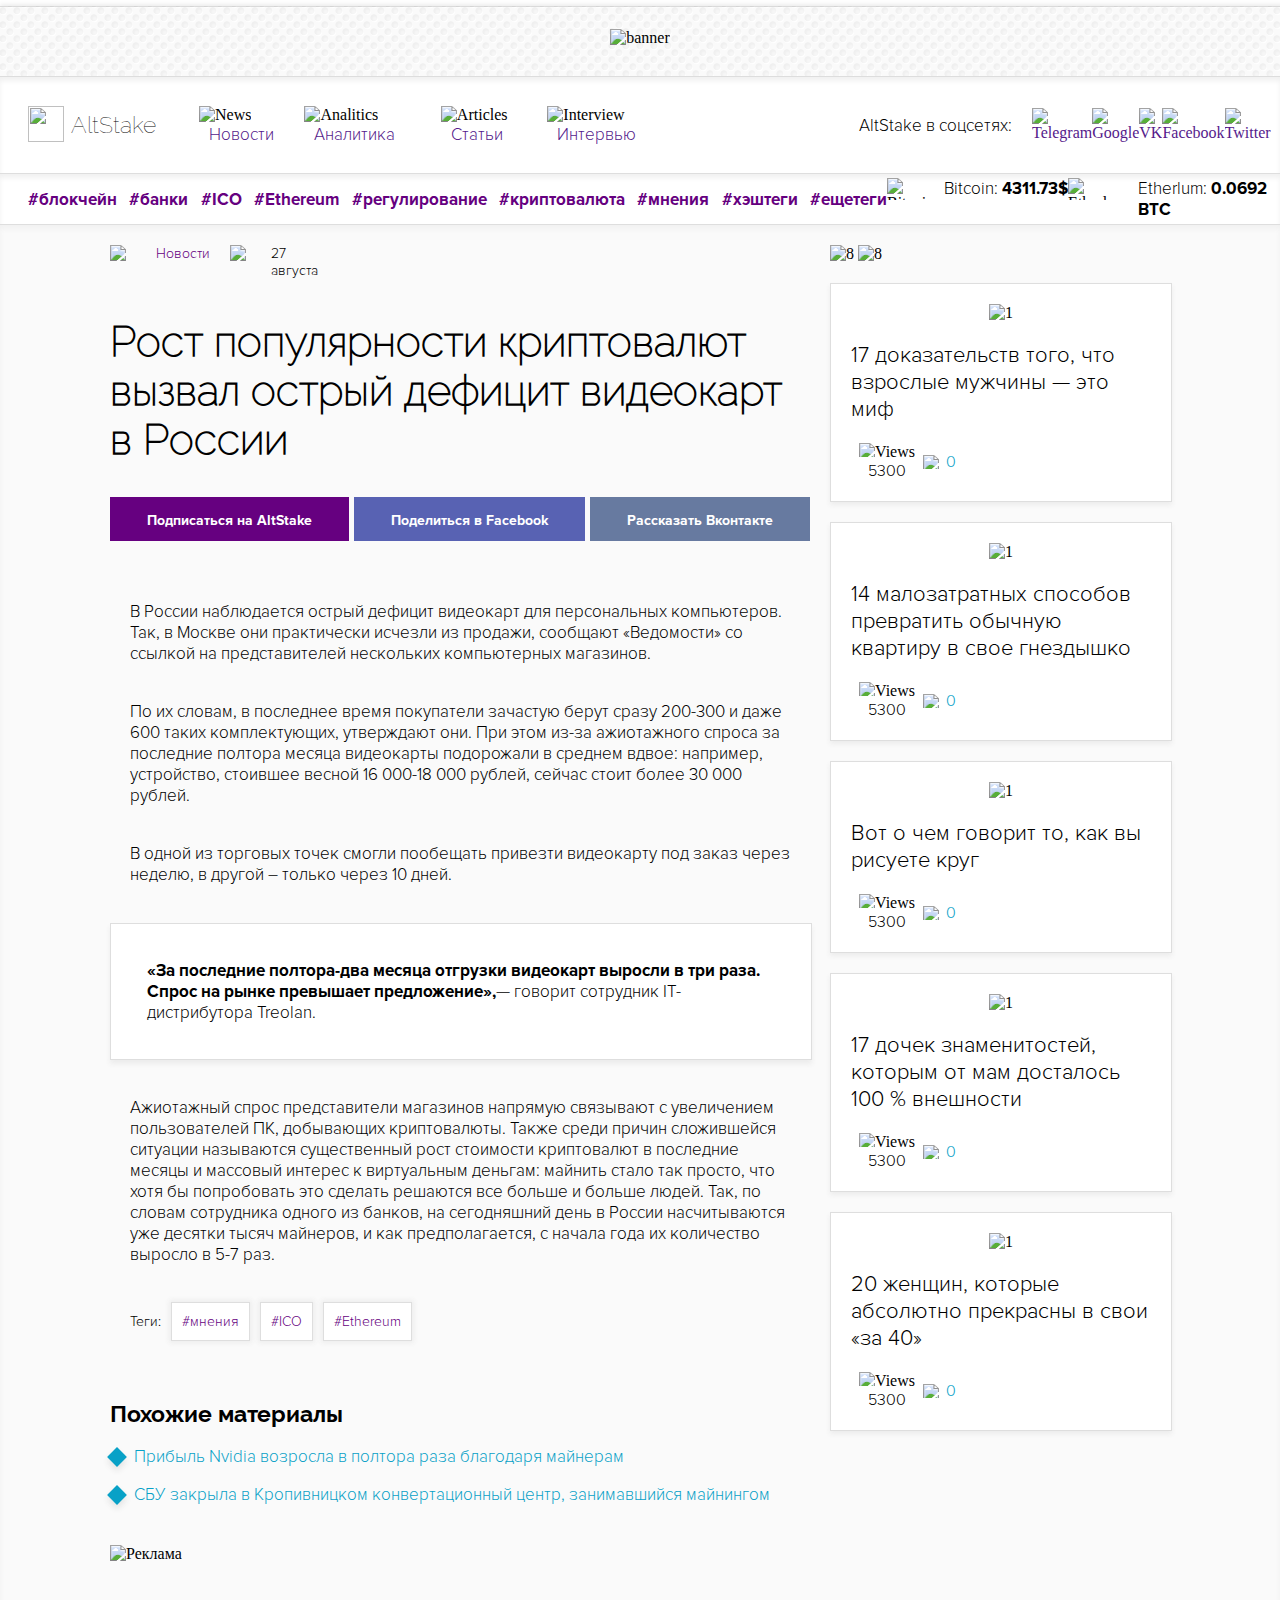
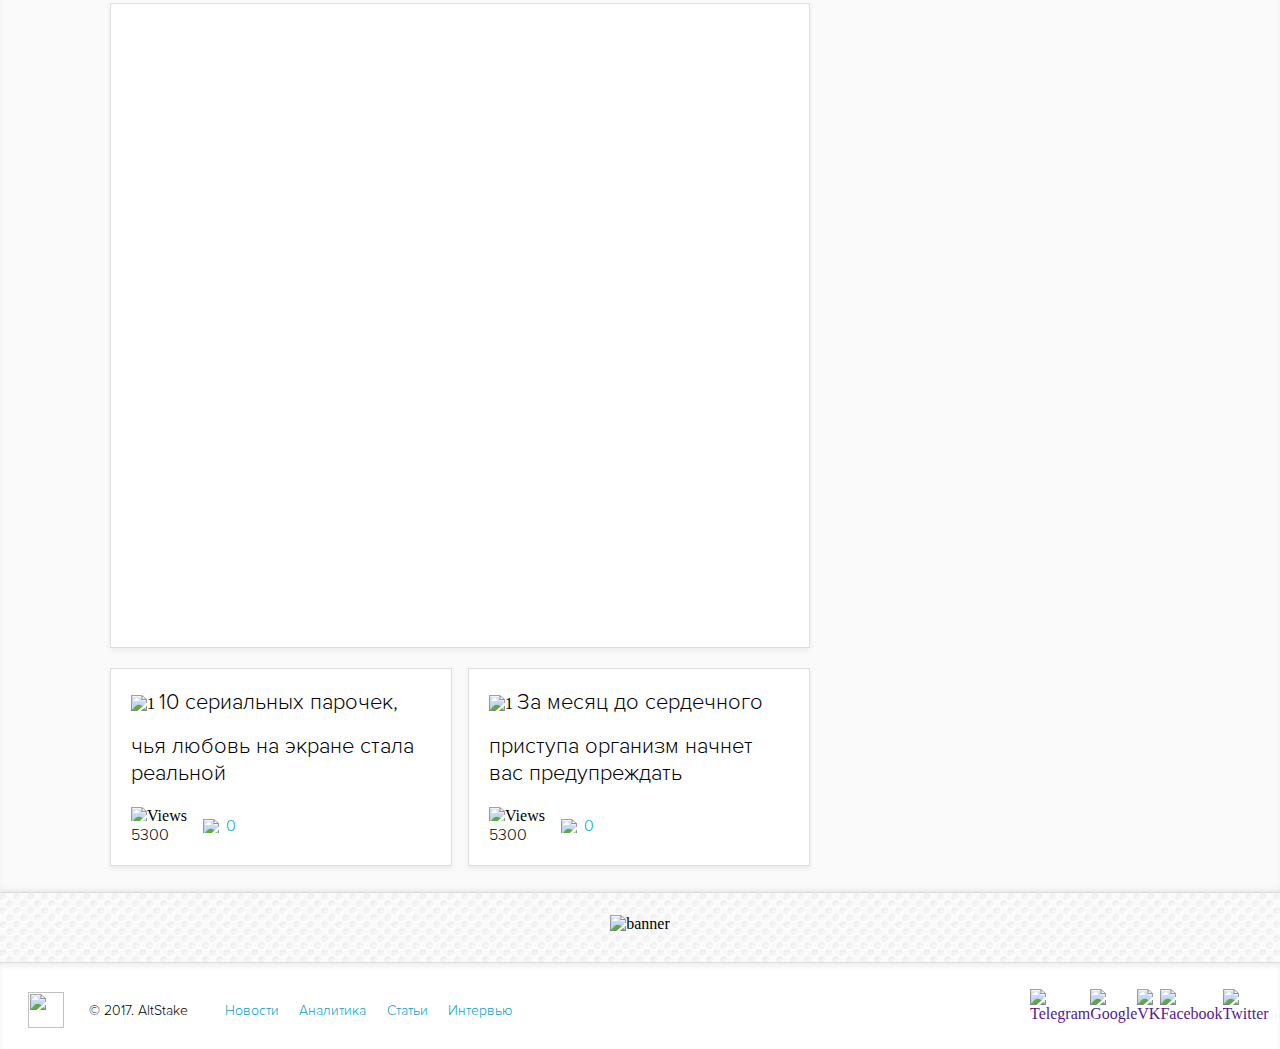
==== commit 3784b83a: "моб версия" ====
--- a/altStake/index.html
+++ b/altStake/index.html
@@ -13,46 +13,59 @@
     <div class="banner">
         <img src="img/top.png" alt="banner">
     </div>
-    <div class="top flex between">
-        <div class=" flex between top-left">
-            <div class="top__logo">
-                <img class="top__logo-img" src ="img/logo.png">
-                <p class="top__logo-text"><span>Alt</span>Stake</p>
+    <div class="top-wrapper">
+        <div class="top flex between">
+            <div class=" flex between top-left">
+                <div class="top__logo">
+                    <img class="top__logo-img" src ="img/logo.png">
+                    <p class="top__logo-text"><span>Alt</span>Stake</p>
+                </div>
+                <div class="top__links flex between">
+                    <div class="top__link-nav">
+                        <img src="img/news.png" alt="News"><a href="">Новости</a>
+                    </div>
+                    <div class="top__link-nav">
+                        <img src="img/analitic.png" alt="Analitics"><a href="">Аналитика</a>
+                    </div>
+                    <div class="top__link-nav">
+                        <img src="img/articles.png" alt="Articles"><a href="">Статьи</a>
+                    </div>
+                    <div class="top__link-nav">
+                        <img src="img/interview.png" alt="Interview"><a href="">Интервью</a>
+                    </div>
+                </div>
             </div>
             <div class="burger"></div>
-            <div class="top__links flex between">
-                <div class="top__link-nav">
-                    <img src="img/news.png" alt="News"><a href="">Новости</a>
-                </div>
-                <div class="top__link-nav">
-                    <img src="img/analitic.png" alt="Analitics"><a href="">Аналитика</a>
-                </div>
-                <div class="top__link-nav">
-                    <img src="img/articles.png" alt="Articles"><a href="">Статьи</a>
-                </div>
-                <div class="top__link-nav">
-                    <img src="img/interview.png" alt="Interview"><a href="">Интервью</a>
-                </div>
-            </div>
-        </div>
-        <div class=" flex between top-right">
-            <p>AltStake в соцсетях: </p>
-            <div class="flex between top-images">
-                <a href="">
-                    <img src="img/tg.png" alt="Telegram">
-                </a>
-                <a href="">
-                    <img src="img/g.png" alt="Google">
-                </a>
-                <a href="">
-                    <img src="img/vk.png" alt="VK">
-                </a>
-                <a href="">
-                    <img src="img/fb.png" alt="Facebook">
-                </a>
-                <a href="">
-                    <img src="img/tw.png" alt="Twitter">
-                </a>
+            <div class="burger-drop none"">
+                <div class="nav-links flex">
+                    <a href="#start" class="nav__link">Новости</a>
+                    <a href="#steps" class="nav__link">Аналитика</a>
+                    <a href="#invest" class="nav__link">Статьи</a>
+                    <a href="#why" class="nav__link">Интервью</a>
+                </div>
+            </div>
+            <div class=" flex between top-right">
+                <p>AltStake в соцсетях: </p>
+                <div>
+                    <div class="flex between top-images">
+                        <a href="">
+                            <img src="img/tg.png" alt="Telegram">
+                        </a>
+                        <a href="">
+                            <img src="img/g.png" alt="Google">
+                        </a>
+                        <a href="">
+                            <img src="img/vk.png" alt="VK">
+                        </a>
+                        <a href="">
+                            <img src="img/fb.png" alt="Facebook">
+                        </a>
+                        <a href="">
+                            <img src="img/tw.png" alt="Twitter">
+                        </a>
+                    </div>
+
+                </div>
             </div>
         </div>
     </div>
@@ -72,13 +85,11 @@
             <div class="subtop-right flex between">
                 <div class="subtop-item flex">
                     <img src="img/coin.png" alt="Bitcoin">
-                    <p>Bitcoin: </p>
-                    <span>4311.73$</span>
+                    <p>Bitcoin:<span>4311.73$</span></p>
                 </div>
                 <div class="subtop-item flex">
                     <img src="img/etherlum.png"alt="Etherlum">
-                    <p>Etherlum: </p>
-                    <span>0.0692 BTC</span>
+                    <p>Etherlum:<span>0.0692 BTC</span></p>
                 </div>
             </div>
         </div>
@@ -87,14 +98,16 @@
 
         <div class="flex between content ma">
             <div class="left-content call-2">
-                <div class="info flex">
-                    <div class="info-news flex">
-                        <img src="img/low-news.png" alt="News">
-                        <a href="" class="news-link">Новости</a>
-                    </div>
-                    <div class="info-date flex">
-                        <img src="img/low-date.png" alt="Date">
-                        <p>27 августа</p>
+                <div class="info-wrap">
+                    <div class="info flex">
+                        <div class="info-news flex">
+                            <img src="img/low-news.png" alt="News">
+                            <a href="" class="news-link">Новости</a>
+                        </div>
+                        <div class="info-date flex">
+                            <img src="img/low-date.png" alt="Date">
+                            <p>27 августа</p>
+                        </div>
                     </div>
                 </div>
                 <h1 class="title">Рост популярности криптовалют вызвал острый дефицит видеокарт в России</h1>
@@ -106,9 +119,10 @@
                 <div class="text ma">
                     <p>В России наблюдается острый дефицит видеокарт для персональных компьютеров. Так, в Москве они практически исчезли из продажи, сообщают «Ведомости» со ссылкой на представителей нескольких компьютерных магазинов.</p>
                     <p>По их словам, в последнее время покупатели зачастую берут сразу 200-300 и даже 600 таких комплектующих, утверждают они. При этом из-за ажиотажного спроса за последние полтора месяца видеокарты подорожали в среднем вдвое: например, устройство, стоившее весной 16 000-18 000 рублей, сейчас стоит более 30 000 рублей.</p>
+                    <img src="img/8.png" alt="8" class="right-content--img none">
                     <p>В одной из торговых точек смогли пообещать привезти видеокарту под заказ через неделю, в другой – только через 10 дней.</p>
                     <blockquote class="quotes call-2">
-                        <img src="img/quotes.png" alt="Quotes">
+                        <!--<img src="img/quotes.png" alt="Quotes">-->
                         <p><span>«За последние полтора-два месяца отгрузки видеокарт выросли в три раза. Спрос на рынке превышает предложение»,</span>— говорит сотрудник IT-дистрибутора Treolan.</p>
                     </blockquote>
                     <p>Ажиотажный спрос представители магазинов напрямую связывают с увеличением пользователей ПК, добывающих криптовалюты. Также среди причин сложившейся ситуации называются существенный рост стоимости криптовалют в последние месяцы и массовый интерес к виртуальным деньгам: майнить стало так просто, что хотя бы попробовать это сделать решаются все больше и больше людей. Так, по словам сотрудника одного из банков, на сегодняшний день в России насчитываются уже десятки тысяч майнеров, и как предполагается, с начала года их количество выросло в 5-7 раз.</p>
@@ -128,9 +142,11 @@
                         <div class="q"></div><a href="">СБУ закрыла в Кропивницком конвертационный центр, занимавшийся майнингом</a>
                     </div>
                 </div>
-                <img src="img/top.png" alt="Реклама" class="plug">
+                <div class="plug-wrap">
+                    <img src="img/top.png" alt="Реклама" class="plug">
+                </div>
                 <div id="disqus_thread"></div>
-                <div class="call-2 flex between">
+                <div class="call-2 flex between ads">
                     <div class="ad call">
                         <img src="img/1.png" alt="1" class="left-img">
                         <a class="ad_title">10 сериальных парочек, чья любовь на экране стала реальной</a>
@@ -251,47 +267,49 @@
                 </div>
             </div>
         </div>
-        <div class="banner">
+        <div class="banner banner-last">
             <img src="img/top.png" alt="banner">
         </div>
-        <div class="bottom flex between">
-            <div class=" flex between bottom-left">
-                <div class="bottom__logo">
-                    <img class="bottom__logo-img" src ="img/logo.png">
-                    <p class="bottom__logo-text">© 2017. AltStake </p>
-                </div>
-                <div class="bottom__links flex between">
-                    <div class="bottom__link-nav">
-                        <a href="">Новости</a>
-                    </div>
-                    <div class="bottom__link-nav">
-                        <a href="">Аналитика</a>
-                    </div>
-                    <div class="bottom__link-nav">
-                        <a href="">Статьи</a>
-                    </div>
-                    <div class="bottom__link-nav">
-                       <a href="">Интервью</a>
-                    </div>
-                </div>
-            </div>
-            <div class=" flex between bottom-right">
-                <div class="flex between bottom-images">
-                    <a href="">
-                        <img src="img/tg.png" alt="Telegram">
-                    </a>
-                    <a href="">
-                        <img src="img/g.png" alt="Google">
-                    </a>
-                    <a href="">
-                        <img src="img/vk.png" alt="VK">
-                    </a>
-                    <a href="">
-                        <img src="img/fb.png" alt="Facebook">
-                    </a>
-                    <a href="">
-                        <img src="img/tw.png" alt="Twitter">
-                    </a>
+        <div class="bottom-wrapper">
+            <div class="bottom flex between">
+                <div class=" flex between bottom-left">
+                    <div class="bottom__logo">
+                        <img class="bottom__logo-img" src ="img/logo.png">
+                        <p class="bottom__logo-text">© 2017. AltStake </p>
+                    </div>
+                    <div class="bottom__links flex between">
+                        <div class="bottom__link-nav">
+                            <a href="">Новости</a>
+                        </div>
+                        <div class="bottom__link-nav">
+                            <a href="">Аналитика</a>
+                        </div>
+                        <div class="bottom__link-nav">
+                            <a href="">Статьи</a>
+                        </div>
+                        <div class="bottom__link-nav">
+                           <a href="">Интервью</a>
+                        </div>
+                    </div>
+                </div>
+                <div class=" flex between bottom-right">
+                    <div class="flex between bottom-images">
+                        <a href="">
+                            <img src="img/tg.png" alt="Telegram">
+                        </a>
+                        <a href="">
+                            <img src="img/g.png" alt="Google">
+                        </a>
+                        <a href="">
+                            <img src="img/vk.png" alt="VK">
+                        </a>
+                        <a href="">
+                            <img src="img/fb.png" alt="Facebook">
+                        </a>
+                        <a href="">
+                            <img src="img/tw.png" alt="Twitter">
+                        </a>
+                    </div>
                 </div>
             </div>
         </div>
--- a/altStake/css/style.css
+++ b/altStake/css/style.css
@@ -84,7 +84,7 @@
     width: 1060px;
     margin: auto;
 }
-.top{
+.top-wrapper{
     background: #fff;
     border-top: 1px solid #dddddd;
     -webkit-box-shadow: inset 0px 4px 5px 0px rgba(241,241,241,1);
@@ -266,8 +266,11 @@
 .quotes p{
     margin-top: 0;
 }
-.quotes img{
+.quotes:after{
     position: absolute;
+    content: '';
+    background: url(../img/quotes.png) no-repeat;
+    background-size: contain;
     width: 34px;
     height: 27px;
     top: -14px;
@@ -412,7 +415,7 @@
     width: 100%;
     max-width: 820px;
 }
-.bottom{
+.bottom-wrapper{
     background: #fff;
     border-top: 1px solid #dddddd;
     -webkit-box-shadow: inset 0px 4px 5px 0px rgba(241,241,241,1);
@@ -474,15 +477,28 @@
 #disqus_thread p{
     font-family: "Raleway-Bold" !important;
 }
+.none{
+    display: none;
+}
 @media screen and (min-width: 320px) and (max-width: 480px) {
     html {
         -webkit-text-size-adjust: none;
     }
     body{
-        overflow-x: hidden;
-    }
-    p, span{
-        font-size: 14px !important;
+        /*overflow-x: hidden;*/
+    }
+    .bg-wrap{
+        overflow: hidden;
+        margin-top: 85px;
+    }
+    .banner{
+        overflow: hidden;
+        padding: 10px 0;
+    }
+    .banner-last{
+        -webkit-box-shadow: inset 0px -4px 5px 0px rgba(234,234,234,1);
+        -moz-box-shadow: inset 0px -4px 5px 0px rgba(234,234,234,1);
+        box-shadow: inset 0px -4px 5px 0px rgba(234,234,234,1);
     }
     .banner img {
         width: 264%;
@@ -506,17 +522,20 @@
     .top__links{
         display: none;
     }
-    .top-right{
+    .top-right p{
         display: none;
+    }
+    .top-images{
+        display: flex;
     }
     .burger{
         width: 27px;
-        top: -2px;
-        right: 20px;
-        position: relative;
+        top: 42px;
+        right: 0;
+        position: absolute;
         background: #08a1c7;
         height: 5px;
-        z-index: 2;
+        z-index: 20;
     }
     .burger-drop{
         display: none;
@@ -524,7 +543,8 @@
         width: 300px;
         background: #fff;
         left: -8px;
-        z-index: 1;
+        top: 22px;
+        z-index: 8;
         -webkit-box-shadow: 0px 0px 5px 5px rgba(241,241,241,1);
         -moz-box-shadow: 0px 0px 5px 5px rgba(241,241,241,1);
         box-shadow: 0px 0px 5px 5px rgba(241,241,241,1);
@@ -546,16 +566,241 @@
         position: absolute;
         bottom: 8px;
     }
+    .nav__mobile{
+        background: #fff;
+    }
+    .nav__link{
+        color: #08a1c7;
+        font-size: 17px;
+        margin-left: 32px;
+        margin-right: 69px;
+        font-family: 'Proxima Nova Condensed';
+        text-decoration: none;
+        padding-bottom: 4px;
+        border-bottom: 2px solid transparent;
+
+    }
+    .nav__link:hover{
+        border-bottom: 2px solid #08a1c7;
+    }
+    .active-drop{
+        border-bottom: 2px solid #08a1c7;
+    }
+    .nav-links{
+        padding: 38px 115px 33px 0;
+        flex-direction: column;
+    }
+    .nav_logo{
+        margin-top: 29px;
+        margin-left: 29px;
+        height: 36px;
+    }
     .subtop-left{
         display: none;
     }
     .right-content{
         display: none;
     }
+    .subtop{
+        position: relative;
+        margin: 0;
+        z-index: 2;
+    }
     .subtop-right{
-        width: 280px;
+        margin: auto;
     }
     .subtop-item{
         width: 140px;
+        align-items: center;
+        margin-left: 7px;
+    }
+    .subtop-item:last-child{
+        width: 170px;
+    }
+    .subtop-item p,
+    .subtop-item span{
+        font-size: 14px;
+    }
+    .subtop-item p {
+        margin-left: 5px;
+    }
+    .subtop:after{
+        content: '';
+        display: flex;
+        align-items: center;
+        position: absolute;
+        width: 100%;
+        height: 84px;
+        background: #fff;
+        border-bottom: 1px solid #dedede;
+        -webkit-box-shadow: inset 0px 4px 5px 0px rgba(241,241,241,1);
+        -moz-box-shadow: inset 0px 4px 5px 0px rgba(241,241,241,1);
+        box-shadow: inset 0px 4px 5px 0px rgba(241,241,241,1);
+        z-index: 1;
+        top: 51px;
+    }
+    .left-content{
+        margin: 20px auto auto auto;
+        /*overflow: hidden;*/
+    }
+    .content{
+        width: 300px;
+        padding-bottom: 5px;
+    }
+    .top-right{
+        position: absolute;
+        top: 172px;
+        left: -54px;
+        justify-content: center;
+        margin: auto;
+        z-index: 3;
+    }
+    .top-left{
+        width: inherit;
+        margin-left: 0;
+    }
+    .top{
+        position: relative;
+        width: 280px;
+        margin: auto;
+    }
+    .info-wrap{
+        width: 300px;
+        margin: auto;
+    }
+    .title{
+        font-size: 28px;
+    }
+    .share{
+        width: 300px;
+        flex-wrap: wrap;
+        margin-left: -10px;
+    }
+    .share-at{
+        width: 100%;
+        margin-bottom: 10px;
+    }
+    .share a{
+        text-align: center;
+    }
+    .share-fb{
+        width: 25%;
+    }
+    .share-vk{
+        width: 22%;
+    }
+    .text{
+        width: 300px;
+        margin-top: 30px;
+    }
+    .text p{
+        width: 280px;
+        margin: 27px auto auto auto;
+        font-size: 14px;
+    }
+    .right-content--img {
+        display: inline-block;
+        height: auto;
+        margin-left: -10px;
+    }
+    .quotes{
+        padding: 16px;
+        margin-left: -17px;
+    }
+    .tags{
+        margin-top: 27px;
+    }
+    .other{
+        margin-top: 30px;
+    }
+    .other-title{
+        font-size: 17px;
+        margin-bottom: 5px;
+    }
+    .other-link{
+        display: inline-block;
+    }
+    .other-link a{
+        font-size: 14px;
+        display: inline-block;
+        margin-left: 25px;
+        margin-top: -16px;
+    }
+    .plug{
+        margin-top: 30px;
+        width: 264%;
+        max-width: none;
+    }
+    .plug-wrap{
+        margin-left: -10px;
+    }
+    .quotes p{
+        font-size: 14px;
+    }
+    #disqus_thread{
+        min-height: auto;
+        padding: 10px;
+        width: 280px;
+        margin-left: -10px;
+        margin-top: 5px;
+    }
+    .ads{
+        width: 290px;
+        flex-wrap: wrap;
+    }
+    .ad{
+        width: auto;
+        margin-left: -10px;
+        padding: 10px;
+        margin-top: 10px;
+    }
+    .ad_title{
+        font-size: 17px;
+    }
+    .ad_info-block span{
+        font-size: 14px;
+    }
+    .ad_info-block{
+        margin-top: 34px;
+    }
+    .bottom__links{
+        display: none;
+    }
+    .bottom{
+        width: 280px;
+        margin: auto;
+        flex-wrap: wrap;
+        min-height: 170px;
+        text-align: center;
+        position: relative;
+    }
+    .bottom-images{
+        position: absolute;
+        top: 10px;
+        width: 100%;
+        left: 0;
+    }
+    .bottom__logo{
+        position: absolute;
+        bottom: 0;
+    }
+    .bottom-left{
+        width: auto;
+    }
+    .bottom__logo-img{
+        margin-left: 90px;
+        position: relative;
+        top: -10px;
+    }
+    .bottom__logo-text {
+        position: relative;
+        left: 42px;
+        top: -84px;
+        margin-left: 10px;
+    }
+    .bottom-wrapper{
+        -webkit-box-shadow: none;
+        -moz-box-shadow: none;
+        box-shadow: none;
     }
 }